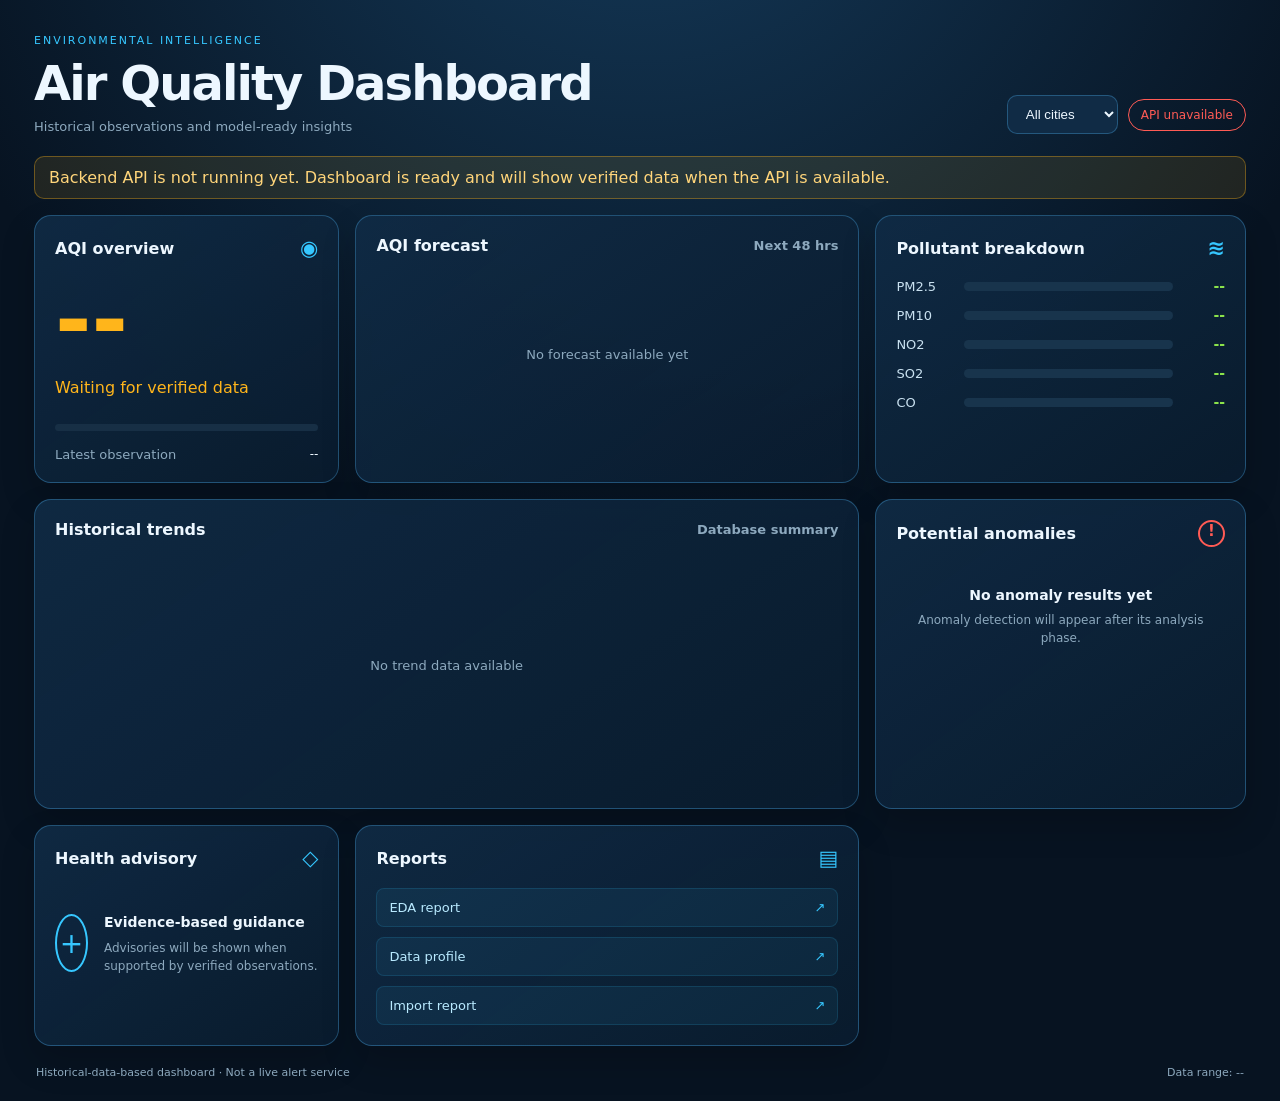
==== frontend/index.html @ e958b516 "Initial commit" ====
<!doctype html>
<html lang="en">
  <head>
    <meta charset="utf-8">
    <meta name="viewport" content="width=device-width, initial-scale=1">
    <meta name="description" content="Historical air-quality analytics dashboard">
    <title>Air Quality Dashboard</title>
    <link rel="stylesheet" href="assets/css/styles.css">
  </head>
  <body>
    <main class="app-shell">
      <header class="topbar">
        <div>
          <p class="eyebrow">ENVIRONMENTAL INTELLIGENCE</p>
          <h1>Air Quality Dashboard</h1>
          <p class="subtitle">Historical observations and model-ready insights</p>
        </div>
        <div class="header-actions">
          <label class="select-wrap" for="city-filter">
            <span class="sr-only">Filter by city</span>
            <select id="city-filter">
              <option value="">All cities</option>
              <option>Delhi</option>
              <option>Mumbai</option>
              <option>Chennai</option>
              <option>Kolkata</option>
              <option>Bangalore</option>
            </select>
          </label>
          <span id="connection-status" class="status-pill status-loading">Connecting</span>
        </div>
      </header>

      <div id="page-message" class="page-message" role="status" hidden></div>

      <section class="dashboard-grid" aria-label="Air quality overview">
        <article class="card aqi-card">
          <div class="card-heading">
            <span>AQI overview</span><span class="card-icon">◉</span>
          </div>
          <div id="aqi-value" class="aqi-value">--</div>
          <p id="aqi-label" class="aqi-label">Waiting for verified data</p>
          <div class="mini-track"><span id="aqi-progress"></span></div>
          <div class="muted-row"><span>Latest observation</span><strong id="latest-time">--</strong></div>
        </article>

        <article class="card forecast-card">
          <div class="card-heading">
            <span>AQI forecast</span><span class="card-note">Next 48 hrs</span>
          </div>
          <div id="forecast-chart" class="chart-panel" data-empty="No forecast available yet">
            <svg class="chart-svg" viewBox="0 0 620 220" role="img" aria-label="AQI forecast chart"></svg>
          </div>
        </article>

        <article class="card pollutant-card">
          <div class="card-heading">
            <span>Pollutant breakdown</span><span class="card-icon">≋</span>
          </div>
          <div id="pollutant-list" class="pollutant-list"></div>
        </article>

        <article class="card trends-card">
          <div class="card-heading"><span>Historical trends</span><span class="card-note">Database summary</span></div>
          <div id="trend-chart" class="chart-panel compact" data-empty="No trend data available">
            <svg class="chart-svg" viewBox="0 0 620 180" role="img" aria-label="Historical AQI trend chart"></svg>
          </div>
        </article>

        <article class="card anomaly-card">
          <div class="card-heading"><span>Potential anomalies</span><span class="card-icon warning">!</span></div>
          <div id="anomaly-content" class="empty-state">
            <strong>No anomaly results yet</strong>
            <span>Anomaly detection will appear after its analysis phase.</span>
          </div>
        </article>

        <article class="card advisory-card">
          <div class="card-heading"><span>Health advisory</span><span class="card-icon shield">◇</span></div>
          <div class="advisory-content">
            <div class="advisory-mark">+</div>
            <div>
              <strong>Evidence-based guidance</strong>
              <p>Advisories will be shown when supported by verified observations.</p>
            </div>
          </div>
        </article>

        <article class="card reports-card">
          <div class="card-heading"><span>Reports</span><span class="card-icon">▤</span></div>
          <div class="report-links">
            <a href="../data/reports/eda_report.md">EDA report <span>↗</span></a>
            <a href="../data/reports/profile_report.md">Data profile <span>↗</span></a>
            <a href="../data/reports/database_import_report.md">Import report <span>↗</span></a>
          </div>
        </article>
      </section>

      <footer class="footer">
        <span>Historical-data-based dashboard · Not a live alert service</span>
        <span id="data-range">Data range: --</span>
      </footer>
    </main>
    <script type="module" src="assets/js/dashboard.js"></script>
  </body>
</html>
---- frontend/assets/css/styles.css ----
:root {
  --bg: #071321;
  --panel: rgba(10, 28, 47, .88);
  --panel-soft: #0d2238;
  --line: rgba(74, 166, 226, .36);
  --text: #edf7ff;
  --muted: #8da9be;
  --cyan: #36c7ff;
  --green: #8be34b;
  --amber: #ffb51b;
  --red: #ff5b55;
}

* { box-sizing: border-box; }
body {
  margin: 0;
  min-width: 320px;
  color: var(--text);
  font-family: Inter, ui-sans-serif, system-ui, -apple-system, Segoe UI, sans-serif;
  background: radial-gradient(circle at 50% -20%, #153c5d 0, var(--bg) 52%);
}
.app-shell { width: min(1440px, 100%); margin: 0 auto; padding: 34px 34px 22px; }
.topbar { display: flex; justify-content: space-between; gap: 24px; align-items: end; margin-bottom: 22px; }
.eyebrow { color: var(--cyan); font-size: 11px; letter-spacing: .18em; margin: 0 0 8px; }
h1 { font-size: clamp(28px, 4vw, 48px); letter-spacing: -.04em; margin: 0; text-transform: capitalize; }
.subtitle, .muted-row, .card-note { color: var(--muted); font-size: 13px; }
.subtitle { margin: 8px 0 0; }
.header-actions { align-items: center; display: flex; gap: 10px; }
select { background: #102b45; border: 1px solid var(--line); border-radius: 10px; color: var(--text); padding: 10px 14px; }
.status-pill { border: 1px solid; border-radius: 999px; font-size: 12px; padding: 8px 12px; }
.status-loading { border-color: var(--amber); color: var(--amber); }
.status-ok { border-color: var(--green); color: var(--green); }
.status-error { border-color: var(--red); color: var(--red); }
.page-message { background: rgba(255,181,27,.1); border: 1px solid rgba(255,181,27,.35); border-radius: 10px; color: #ffd57a; margin: 0 0 16px; padding: 11px 14px; }
.dashboard-grid { display: grid; gap: 16px; grid-template-columns: 1.03fr 1.7fr 1.25fr; }
.card { background: linear-gradient(145deg, rgba(16,43,69,.92), var(--panel)); border: 1px solid var(--line); border-radius: 17px; box-shadow: 0 16px 34px rgba(0,0,0,.18); min-height: 205px; padding: 20px; }
.card-heading { align-items: center; display: flex; font-size: 16px; font-weight: 700; justify-content: space-between; margin-bottom: 18px; }
.card-icon { color: var(--cyan); font-size: 21px; }
.aqi-value { color: var(--amber); font-size: clamp(58px, 8vw, 88px); font-weight: 800; line-height: .95; }
.aqi-label { color: var(--amber); font-size: 16px; min-height: 24px; }
.mini-track { background: #172f45; border-radius: 8px; height: 7px; margin: 22px 0 16px; overflow: hidden; }
.mini-track span { background: linear-gradient(90deg, var(--green), var(--amber), var(--red)); display: block; height: 100%; width: 0; }
.muted-row { display: flex; justify-content: space-between; gap: 10px; }
.muted-row strong { color: var(--text); font-size: 12px; font-weight: 500; }
.chart-panel { min-height: 144px; position: relative; }
.chart-panel[data-empty]::after { color: var(--muted); content: attr(data-empty); inset: 44% 0 auto; position: absolute; text-align: center; font-size: 13px; }
.chart-svg { height: 100%; overflow: visible; width: 100%; }
.chart-gridline { stroke: rgba(126, 186, 223, .16); stroke-width: 1; }
.chart-line { fill: none; stroke: var(--cyan); stroke-width: 3; }
.chart-area { fill: url(#chart-fill); opacity: .42; }
.chart-dot { fill: var(--amber); stroke: #fff; stroke-width: 1.5; }
.pollutant-list { display: grid; gap: 13px; }
.pollutant-row { align-items: center; display: grid; gap: 10px; grid-template-columns: 58px 1fr 42px; }
.pollutant-name { color: #c9e1f0; font-size: 13px; }
.pollutant-value { color: var(--green); font-size: 14px; text-align: right; }
.pollutant-track { background: #18344c; border-radius: 9px; height: 9px; overflow: hidden; }
.pollutant-track span { background: linear-gradient(90deg, var(--green), var(--cyan)); display: block; height: 100%; width: 0; }
.trends-card { grid-column: span 2; }
.anomaly-card { min-height: 205px; }
.warning { border: 2px solid var(--red); border-radius: 50%; color: var(--red); font-size: 15px; height: 27px; text-align: center; width: 27px; }
.empty-state { align-items: center; color: var(--muted); display: flex; flex-direction: column; gap: 8px; justify-content: center; min-height: 105px; text-align: center; }
.empty-state strong { color: var(--text); font-size: 14px; }
.empty-state span, .advisory-content p { font-size: 12px; line-height: 1.5; margin: 0; }
.advisory-content { align-items: center; display: flex; gap: 16px; min-height: 110px; }
.advisory-mark { align-items: center; border: 2px solid var(--cyan); border-radius: 50%; color: var(--cyan); display: flex; font-size: 28px; height: 58px; justify-content: center; width: 58px; }
.advisory-content strong { font-size: 14px; }
.advisory-content p { color: var(--muted); margin-top: 8px; }
.report-links { display: grid; gap: 10px; }
.report-links a { background: rgba(54,199,255,.07); border: 1px solid rgba(54,199,255,.14); border-radius: 8px; color: #b9eaff; font-size: 13px; padding: 11px 12px; text-decoration: none; }
.report-links a:hover { border-color: var(--cyan); }
.report-links span { color: var(--cyan); float: right; }
.footer { color: var(--muted); display: flex; font-size: 11px; justify-content: space-between; padding: 20px 2px 0; }
.sr-only { height: 1px; margin: -1px; overflow: hidden; position: absolute; width: 1px; }
@media (max-width: 980px) { .dashboard-grid { grid-template-columns: 1fr 1fr; } .trends-card { grid-column: span 2; } }
@media (max-width: 650px) { .app-shell { padding: 22px 14px 18px; } .topbar { align-items: start; flex-direction: column; } .header-actions { width: 100%; } .select-wrap, select { flex: 1; width: 100%; } .dashboard-grid { grid-template-columns: 1fr; } .trends-card { grid-column: auto; } .footer { flex-direction: column; gap: 8px; } }
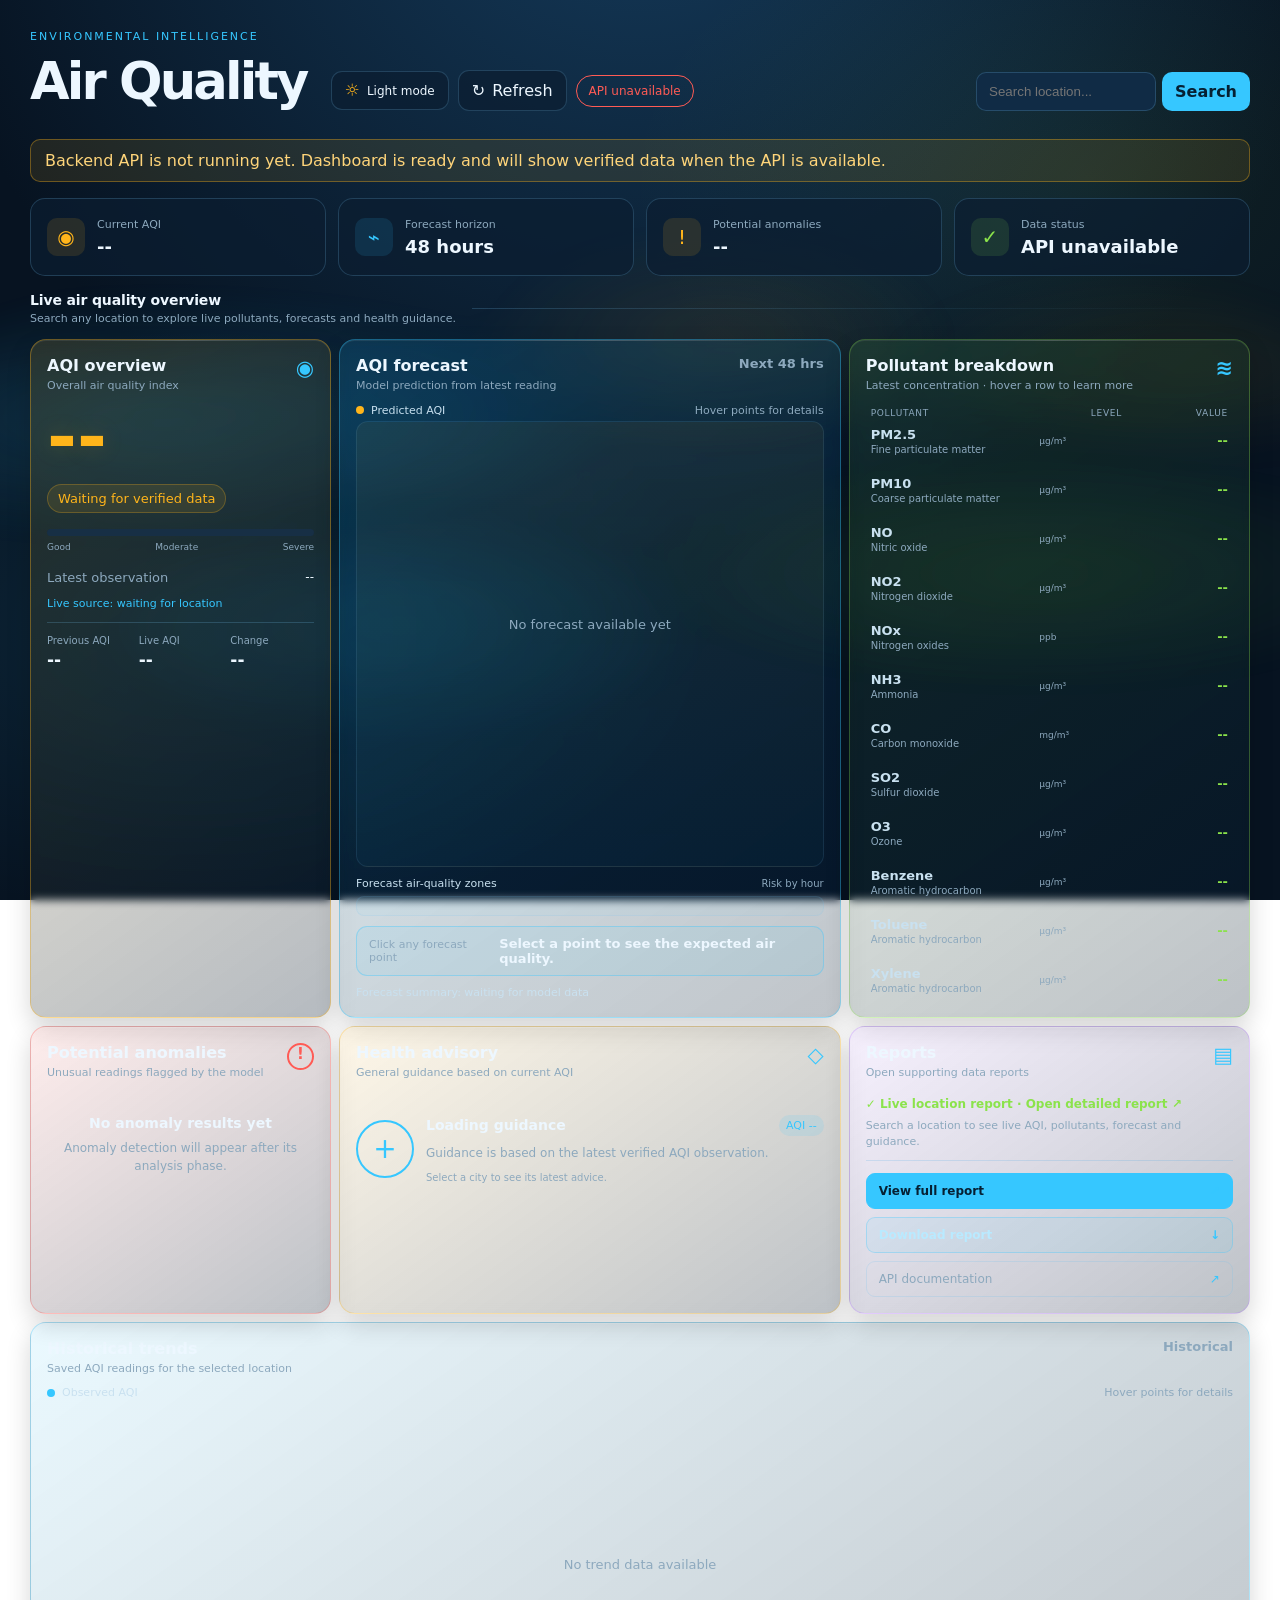
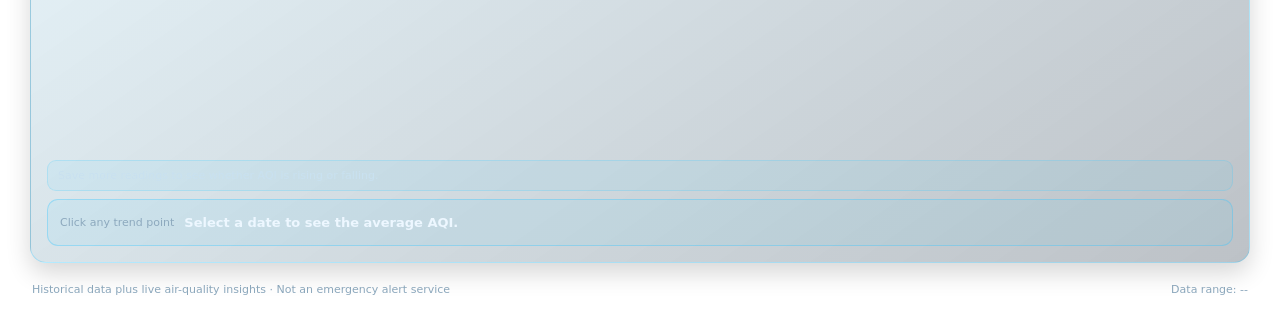
==== commit 1f01d9ce: "Build live air quality dashboard Add live AQI reporting, historical trends, forecasts, advisories, a" ====
--- a/frontend/index.html
+++ b/frontend/index.html
@@ -8,67 +8,105 @@
     <link rel="stylesheet" href="assets/css/styles.css">
   </head>
   <body>
+    <div class="air-particles" aria-hidden="true">
+      <span></span><span></span><span></span><span></span><span></span><span></span>
+      <span></span><span></span><span></span><span></span><span></span><span></span>
+    </div>
     <main class="app-shell">
       <header class="topbar">
         <div>
           <p class="eyebrow">ENVIRONMENTAL INTELLIGENCE</p>
-          <h1>Air Quality Dashboard</h1>
-          <p class="subtitle">Historical observations and model-ready insights</p>
+          <h1>Air Quality</h1>
+
         </div>
         <div class="header-actions">
-          <label class="select-wrap" for="city-filter">
-            <span class="sr-only">Filter by city</span>
-            <select id="city-filter">
-              <option value="">All cities</option>
-              <option>Delhi</option>
-              <option>Mumbai</option>
-              <option>Chennai</option>
-              <option>Kolkata</option>
-              <option>Bangalore</option>
-            </select>
-          </label>
+          <button id="theme-toggle" class="theme-toggle" type="button" aria-label="Switch to light theme" title="Switch theme">
+            <span class="theme-icon" aria-hidden="true">☼</span><span class="theme-label">Light mode</span>
+          </button>
+          <button id="refresh-button" class="refresh-button" type="button" title="Refresh dashboard">
+            <span aria-hidden="true">↻</span> Refresh
+          </button>
           <span id="connection-status" class="status-pill status-loading">Connecting</span>
         </div>
+        <form id="location-search" class="location-search">
+          <label class="sr-only" for="location-query">Search any location</label>
+          <input id="location-query" type="search" minlength="2" placeholder="Search location..." autocomplete="off">
+          <button type="submit">Search</button>
+        </form>
       </header>
 
       <div id="page-message" class="page-message" role="status" hidden></div>
 
+      <section class="insight-strip" aria-label="Dashboard highlights">
+        <div class="insight-item"><span class="insight-icon">◉</span><div><small>Current AQI</small><strong id="quick-aqi">--</strong></div></div>
+        <div class="insight-item"><span class="insight-icon cyan">⌁</span><div><small>Forecast horizon</small><strong>48 hours</strong></div></div>
+        <div class="insight-item"><span class="insight-icon amber">!</span><div><small>Potential anomalies</small><strong id="quick-anomalies">--</strong></div></div>
+        <div class="insight-item"><span class="insight-icon green">✓</span><div><small>Data status</small><strong id="quick-status">Checking</strong></div></div>
+      </section>
+
+      <div class="section-heading">
+        <div><span>Live air quality overview</span><small>Search any location to explore live pollutants, forecasts and health guidance.</small></div>
+        <span class="section-rule" aria-hidden="true"></span>
+      </div>
+
       <section class="dashboard-grid" aria-label="Air quality overview">
         <article class="card aqi-card">
           <div class="card-heading">
-            <span>AQI overview</span><span class="card-icon">◉</span>
+            <div><span>AQI overview</span><small class="card-help">Overall air quality index</small></div><span class="card-icon" title="Air Quality Index">◉</span>
           </div>
           <div id="aqi-value" class="aqi-value">--</div>
           <p id="aqi-label" class="aqi-label">Waiting for verified data</p>
           <div class="mini-track"><span id="aqi-progress"></span></div>
+          <div class="aqi-scale" aria-label="AQI scale"><span>Good</span><span>Moderate</span><span>Severe</span></div>
           <div class="muted-row"><span>Latest observation</span><strong id="latest-time">--</strong></div>
+          <div class="live-source" id="live-source">Live source: waiting for location</div>
+          <div class="aqi-comparison" aria-label="Historical and live AQI comparison">
+            <div><small>Previous AQI</small><strong id="previous-aqi">--</strong></div>
+            <div><small>Live AQI</small><strong id="comparison-live-aqi">--</strong></div>
+            <div><small>Change</small><strong id="aqi-change">--</strong></div>
+          </div>
         </article>
 
         <article class="card forecast-card">
           <div class="card-heading">
-            <span>AQI forecast</span><span class="card-note">Next 48 hrs</span>
+            <div><span>AQI forecast</span><small class="card-help">Model prediction from latest reading</small></div><span class="card-note">Next 48 hrs</span>
           </div>
+          <div class="chart-legend"><span class="legend-dot forecast-dot"></span>Predicted AQI <span class="legend-hint">Hover points for details</span></div>
           <div id="forecast-chart" class="chart-panel" data-empty="No forecast available yet">
             <svg class="chart-svg" viewBox="0 0 620 220" role="img" aria-label="AQI forecast chart"></svg>
           </div>
+          <div class="risk-chart-heading"><span>Forecast air-quality zones</span><small>Risk by hour</small></div>
+          <div id="risk-chart" class="risk-chart" aria-label="Forecast air-quality zones"></div>
+          <div id="forecast-detail" class="chart-detail" aria-live="polite">
+            <span class="detail-label">Click any forecast point</span>
+            <strong>Select a point to see the expected air quality.</strong>
+          </div>
+          <div class="forecast-summary" id="forecast-summary">Forecast summary: waiting for model data</div>
         </article>
 
         <article class="card pollutant-card">
           <div class="card-heading">
-            <span>Pollutant breakdown</span><span class="card-icon">≋</span>
+            <div><span>Pollutant breakdown</span><small class="card-help">Latest concentration · hover a row to learn more</small></div><span class="card-icon" title="Common air pollutants">≋</span>
           </div>
+          <div class="pollutant-columns"><span>Pollutant</span><span>Level</span><span>Value</span></div>
           <div id="pollutant-list" class="pollutant-list"></div>
         </article>
 
         <article class="card trends-card">
-          <div class="card-heading"><span>Historical trends</span><span class="card-note">Database summary</span></div>
+          <div class="card-heading"><div><span>Historical trends</span><small class="card-help">Saved AQI readings for the selected location</small></div><span class="card-note">Historical</span></div>
+          <div class="chart-legend"><span class="legend-dot trend-dot"></span>Observed AQI <span class="legend-hint">Hover points for details</span></div>
           <div id="trend-chart" class="chart-panel compact" data-empty="No trend data available">
             <svg class="chart-svg" viewBox="0 0 620 180" role="img" aria-label="Historical AQI trend chart"></svg>
+          </div>
+          <div id="trend-summary" class="trend-summary">Save more readings to see whether AQI is rising or falling.</div>
+          <div id="trend-detail" class="chart-detail compact-detail" aria-live="polite">
+            <span class="detail-label">Click any trend point</span>
+            <strong>Select a date to see the average AQI.</strong>
           </div>
         </article>
 
         <article class="card anomaly-card">
-          <div class="card-heading"><span>Potential anomalies</span><span class="card-icon warning">!</span></div>
+          <div class="card-heading"><div><span>Potential anomalies</span><small class="card-help">Unusual readings flagged by the model</small></div><span class="card-icon warning" title="Potential anomaly">!</span></div>
           <div id="anomaly-content" class="empty-state">
             <strong>No anomaly results yet</strong>
             <span>Anomaly detection will appear after its analysis phase.</span>
@@ -76,28 +114,33 @@
         </article>
 
         <article class="card advisory-card">
-          <div class="card-heading"><span>Health advisory</span><span class="card-icon shield">◇</span></div>
+          <div class="card-heading"><div><span>Health advisory</span><small class="card-help">General guidance based on current AQI</small></div><span class="card-icon shield" title="Health guidance">◇</span></div>
           <div class="advisory-content">
-            <div class="advisory-mark">+</div>
-            <div>
-              <strong>Evidence-based guidance</strong>
-              <p>Advisories will be shown when supported by verified observations.</p>
+            <div id="advisory-mark" class="advisory-mark">+</div>
+            <div class="advisory-copy">
+              <div class="advisory-title-row"><strong id="advisory-title">Loading guidance</strong><span id="advisory-aqi">AQI --</span></div>
+              <p id="advisory-text">Guidance is based on the latest verified AQI observation.</p>
+              <small id="advisory-note">Select a city to see its latest advice.</small>
             </div>
           </div>
         </article>
 
         <article class="card reports-card">
-          <div class="card-heading"><span>Reports</span><span class="card-icon">▤</span></div>
+          <div class="card-heading"><div><span>Reports</span><small class="card-help">Open supporting data reports</small></div><span class="card-icon">▤</span></div>
+          <a id="location-report-link" class="report-summary" href="report.html" target="_blank" rel="noreferrer">
+            <span class="report-status">✓ Live location report · Open detailed report ↗</span>
+            <p id="location-report">Search a location to see live AQI, pollutants, forecast and guidance.</p>
+          </a>
           <div class="report-links">
-            <a href="../data/reports/eda_report.md">EDA report <span>↗</span></a>
-            <a href="../data/reports/profile_report.md">Data profile <span>↗</span></a>
-            <a href="../data/reports/database_import_report.md">Import report <span>↗</span></a>
+          <a id="location-report-open" class="report-action primary" href="report.html" target="_blank" rel="noreferrer">View full report <span>↗</span></a>
+          <a id="location-report-download" class="report-action" href="report.html" download="air-quality-report.html">Download report <span>↓</span></a>
+          <a class="report-action secondary" href="http://127.0.0.1:8000/docs" target="_blank" rel="noreferrer">API documentation <span>↗</span></a>
           </div>
         </article>
       </section>
 
       <footer class="footer">
-        <span>Historical-data-based dashboard · Not a live alert service</span>
+        <span>Historical data plus live air-quality insights · Not an emergency alert service</span>
         <span id="data-range">Data range: --</span>
       </footer>
     </main>
--- a/frontend/assets/css/styles.css
+++ b/frontend/assets/css/styles.css
@@ -1,75 +1,303 @@
 :root {
   --bg: #071321;
-  --panel: rgba(10, 28, 47, .88);
-  --panel-soft: #0d2238;
-  --line: rgba(74, 166, 226, .36);
+  --bg-accent: #153c5d;
+  --panel: rgba(12, 30, 49, .72);
+  --panel-solid: #0d2238;
+  --line: rgba(113, 190, 238, .22);
   --text: #edf7ff;
   --muted: #8da9be;
+  --soft-text: #c9e1f0;
   --cyan: #36c7ff;
   --green: #8be34b;
   --amber: #ffb51b;
   --red: #ff5b55;
+  --shadow: rgba(0, 0, 0, .2);
+  --input: #102b45;
+  --track: #172f45;
+}
+:root[data-theme="light"] {
+  --bg: #f2f5f6;
+  --bg-accent: #e3edf0;
+  --panel: rgba(255, 255, 255, .78);
+  --panel-solid: #fbfcfc;
+  --line: rgba(39, 85, 105, .16);
+  --text: #183442;
+  --muted: #657984;
+  --soft-text: #365563;
+  --shadow: rgba(37, 78, 103, .1);
+  --input: #ffffff;
+  --track: #dbe5e8;
+  --cyan: #087ea4;
+  --green: #4d8b25;
+  --amber: #a86d00;
+  --red: #b53c38;
 }
 
 * { box-sizing: border-box; }
 body {
   margin: 0;
   min-width: 320px;
+  min-height: 100vh;
+  overflow-x: hidden;
   color: var(--text);
   font-family: Inter, ui-sans-serif, system-ui, -apple-system, Segoe UI, sans-serif;
-  background: radial-gradient(circle at 50% -20%, #153c5d 0, var(--bg) 52%);
-}
-.app-shell { width: min(1440px, 100%); margin: 0 auto; padding: 34px 34px 22px; }
-.topbar { display: flex; justify-content: space-between; gap: 24px; align-items: end; margin-bottom: 22px; }
+  background:
+    radial-gradient(ellipse at 15% 70%, color-mix(in srgb, var(--cyan) 10%, transparent), transparent 34%),
+    radial-gradient(ellipse at 85% 20%, color-mix(in srgb, var(--green) 7%, transparent), transparent 30%),
+    radial-gradient(circle at 50% -20%, var(--bg-accent) 0, var(--bg) 58%);
+  background-attachment: fixed;
+  transition: background .3s, color .3s;
+}
+body::before,
+body::after {
+  background:
+    radial-gradient(ellipse at 20% 35%, rgba(54, 199, 255, .18) 0 2%, transparent 26%),
+    radial-gradient(ellipse at 75% 65%, rgba(139, 227, 75, .11) 0 2%, transparent 25%),
+    radial-gradient(ellipse at 55% 20%, rgba(255, 181, 27, .1) 0 1.5%, transparent 20%);
+  border-radius: 45%;
+  content: "";
+  height: 58vh;
+  left: -12vw;
+  pointer-events: none;
+  position: fixed;
+  top: 26vh;
+  width: 124vw;
+  z-index: 0;
+}
+body::before {
+  animation: water-drift 18s ease-in-out infinite alternate;
+  filter: blur(18px);
+  opacity: .8;
+}
+body::after {
+  animation: water-ripple 26s ease-in-out -8s infinite alternate;
+  background:
+    radial-gradient(ellipse at 35% 75%, rgba(54, 199, 255, .13) 0 1.5%, transparent 22%),
+    radial-gradient(ellipse at 85% 25%, rgba(255, 181, 27, .09) 0 1%, transparent 18%);
+  filter: blur(24px);
+  opacity: .65;
+}
+.air-particles { inset: 0; overflow: hidden; pointer-events: none; position: fixed; z-index: 0; }
+.air-particles span {
+  animation: particle-rise 16s linear infinite;
+  background: rgba(139, 227, 75, .72);
+  border-radius: 50%;
+  box-shadow: 0 0 10px 3px rgba(139, 227, 75, .22);
+  height: 7px;
+  left: 8%;
+  opacity: .55;
+  position: absolute;
+  top: 105%;
+  width: 7px;
+}
+.air-particles span:nth-child(2n) { animation-delay: -4s; animation-duration: 21s; background: rgba(54, 199, 255, .8); left: 23%; }
+.air-particles span:nth-child(3n) { animation-delay: -9s; animation-duration: 18s; left: 41%; }
+.air-particles span:nth-child(4n) { animation-delay: -13s; animation-duration: 24s; background: rgba(255, 181, 27, .78); left: 63%; }
+.air-particles span:nth-child(5n) { animation-delay: -7s; animation-duration: 19s; left: 82%; }
+.air-particles span:nth-child(6n) { left: 94%; }
+.air-particles span:nth-child(7n) { height: 4px; width: 4px; }
+body[data-air-level="poor"] .air-particles span { animation-duration: 9s; box-shadow: 0 0 14px 5px rgba(255, 91, 85, .3); opacity: .9; }
+body[data-air-level="poor"] .air-particles span:nth-child(2n) { background: rgba(255, 91, 85, .86); }
+body[data-air-level="moderate"] .air-particles span { animation-duration: 13s; opacity: .7; }
+body[data-air-level="clean"]::before { opacity: .8; }
+body[data-air-level="clean"]::after { opacity: .55; }
+@keyframes particle-rise {
+  0% { opacity: 0; transform: translate3d(0, 0, 0) scale(.5); }
+  12% { opacity: .8; }
+  50% { transform: translate3d(45px, -52vh, 0) scale(1.25); }
+  88% { opacity: .5; }
+  100% { opacity: 0; transform: translate3d(-35px, -112vh, 0) scale(.8); }
+}
+@keyframes water-drift {
+  0% { transform: translate3d(-4vw, 3vh, 0) scale(.95) rotate(-2deg); }
+  100% { transform: translate3d(7vw, -5vh, 0) scale(1.1) rotate(3deg); }
+}
+@keyframes water-ripple {
+  0% { transform: translate3d(5vw, -3vh, 0) scale(1.05) rotate(2deg); }
+  100% { transform: translate3d(-6vw, 5vh, 0) scale(.92) rotate(-3deg); }
+}
+.app-shell { min-height: 100vh; position: relative; width: min(1320px, 100%); z-index: 1; margin: 0 auto; padding: 30px 30px 22px; }
+.topbar { display: flex; justify-content: space-between; gap: 24px; align-items: end; margin-bottom: 28px; }
 .eyebrow { color: var(--cyan); font-size: 11px; letter-spacing: .18em; margin: 0 0 8px; }
-h1 { font-size: clamp(28px, 4vw, 48px); letter-spacing: -.04em; margin: 0; text-transform: capitalize; }
+h1 { font-size: clamp(30px, 4vw, 52px); letter-spacing: -.055em; margin: 0; text-transform: capitalize; }
 .subtitle, .muted-row, .card-note { color: var(--muted); font-size: 13px; }
 .subtitle { margin: 8px 0 0; }
-.header-actions { align-items: center; display: flex; gap: 10px; }
-select { background: #102b45; border: 1px solid var(--line); border-radius: 10px; color: var(--text); padding: 10px 14px; }
+.header-actions { align-items: center; display: flex; gap: 9px; }
+.location-search { display: flex; gap: 6px; margin-left: auto; }
+.location-search input { background: var(--input); border: 1px solid var(--line); border-radius: 10px; color: var(--text); min-width: 150px; padding: 10px 12px; width: 180px; }
+.location-search button { background: var(--cyan); border: 0; border-radius: 10px; color: #062033; cursor: pointer; font-weight: 700; padding: 10px 13px; }
+.location-search button:hover { filter: brightness(1.1); }
+button, select { font: inherit; }
+.theme-toggle, .refresh-button { align-items: center; background: var(--panel); border: 1px solid var(--line); border-radius: 11px; color: var(--text); cursor: pointer; display: inline-flex; gap: 7px; padding: 10px 13px; transition: background .2s, transform .2s, border-color .2s; }
+.theme-toggle:hover, .refresh-button:hover { background: var(--panel-solid); border-color: var(--cyan); transform: translateY(-2px); }
+.theme-icon { color: var(--amber); font-size: 17px; line-height: 1; }
+.theme-label { font-size: 12px; }
+.refresh-button:hover { background: var(--panel-solid); border-color: var(--cyan); transform: translateY(-2px); }
+.refresh-button:active { transform: translateY(0); }
+.refresh-button.is-loading span { animation: spin .8s linear infinite; display: inline-block; }
+@keyframes spin { to { transform: rotate(360deg); } }
+select { background: var(--input); border: 1px solid var(--line); border-radius: 10px; color: var(--text); padding: 10px 14px; }
 .status-pill { border: 1px solid; border-radius: 999px; font-size: 12px; padding: 8px 12px; }
 .status-loading { border-color: var(--amber); color: var(--amber); }
 .status-ok { border-color: var(--green); color: var(--green); }
 .status-error { border-color: var(--red); color: var(--red); }
 .page-message { background: rgba(255,181,27,.1); border: 1px solid rgba(255,181,27,.35); border-radius: 10px; color: #ffd57a; margin: 0 0 16px; padding: 11px 14px; }
-.dashboard-grid { display: grid; gap: 16px; grid-template-columns: 1.03fr 1.7fr 1.25fr; }
-.card { background: linear-gradient(145deg, rgba(16,43,69,.92), var(--panel)); border: 1px solid var(--line); border-radius: 17px; box-shadow: 0 16px 34px rgba(0,0,0,.18); min-height: 205px; padding: 20px; }
-.card-heading { align-items: center; display: flex; font-size: 16px; font-weight: 700; justify-content: space-between; margin-bottom: 18px; }
+.insight-strip { display: grid; gap: 12px; grid-template-columns: repeat(4, 1fr); margin: 0 0 16px; }
+.insight-item { align-items: center; background: var(--panel); border: 1px solid var(--line); border-radius: 15px; display: flex; gap: 12px; min-height: 78px; padding: 14px 16px; transition: border-color .2s, transform .2s, background .2s; }
+.insight-item:hover { background: var(--panel-solid); border-color: rgba(54,199,255,.65); transform: translateY(-3px); }
+.insight-item small { color: var(--muted); display: block; font-size: 11px; margin-bottom: 5px; }
+.insight-item strong { font-size: 18px; }
+.insight-icon { align-items: center; background: rgba(255,181,27,.12); border-radius: 10px; color: var(--amber); display: flex; font-size: 20px; height: 38px; justify-content: center; width: 38px; }
+.insight-icon.cyan { background: rgba(54,199,255,.12); color: var(--cyan); }
+.insight-icon.green { background: rgba(139,227,75,.12); color: var(--green); }
+.section-heading { align-items: center; display: flex; gap: 16px; margin: 0 0 14px; }
+.section-heading > div { display: grid; gap: 4px; }
+.section-heading span { color: var(--text); font-size: 14px; font-weight: 750; letter-spacing: -.01em; }
+.section-heading small { color: var(--muted); font-size: 11px; }
+.section-rule { background: linear-gradient(90deg, var(--line), transparent); flex: 1; height: 1px; }
+.dashboard-grid { display: grid; gap: 8px; grid-template-areas: "aqi forecast pollutants" "anomaly advisory reports" "trend trend trend"; grid-template-columns: minmax(0, 3fr) minmax(0, 5fr) minmax(0, 4fr); align-items: stretch; }
+.card { background: linear-gradient(145deg, rgba(13, 34, 56, .42), rgba(10, 28, 47, .22)); backdrop-filter: blur(4px) saturate(125%); border: 1px solid rgba(174, 222, 247, .28); border-radius: 16px; box-shadow: 0 10px 24px rgba(0, 0, 0, .16), inset 0 1px 0 rgba(255, 255, 255, .08); min-height: 0; overflow: hidden; padding: 16px; position: relative; transition: border-color .25s, box-shadow .25s, transform .25s, background .25s; }
+.card::before { background: linear-gradient(90deg, transparent, rgba(255, 255, 255, .14), transparent); content: ""; height: 1px; left: 12%; position: absolute; right: 12%; top: 0; }
+.card::after { border-radius: 50%; content: ""; height: 110px; pointer-events: none; position: absolute; right: -55px; top: -55px; width: 110px; }
+.aqi-card { background: linear-gradient(145deg, rgba(255, 181, 27, .14), rgba(10, 28, 47, .3)); border-color: rgba(255, 181, 27, .38); }
+.forecast-card { background: linear-gradient(145deg, rgba(54, 199, 255, .13), rgba(10, 28, 47, .26)); border-color: rgba(54, 199, 255, .38); }
+.pollutant-card { background: linear-gradient(145deg, rgba(139, 227, 75, .1), rgba(10, 28, 47, .27)); border-color: rgba(139, 227, 75, .3); }
+.anomaly-card { background: linear-gradient(145deg, rgba(255, 91, 85, .11), rgba(10, 28, 47, .27)); border-color: rgba(255, 91, 85, .32); }
+.advisory-card { background: linear-gradient(145deg, rgba(255, 181, 27, .1), rgba(10, 28, 47, .27)); border-color: rgba(255, 181, 27, .3); }
+.reports-card { background: linear-gradient(145deg, rgba(180, 119, 255, .1), rgba(10, 28, 47, .27)); border-color: rgba(180, 119, 255, .3); }
+.trends-card { background: linear-gradient(145deg, rgba(54, 199, 255, .1), rgba(10, 28, 47, .27)); border-color: rgba(54, 199, 255, .3); }
+:root[data-theme="light"] .card {
+  background: linear-gradient(145deg, rgba(255, 255, 255, .84), rgba(239, 246, 247, .7));
+  border-color: rgba(39, 85, 105, .17);
+  box-shadow: 0 8px 20px rgba(37, 78, 103, .08), inset 0 1px 0 rgba(255, 255, 255, .8);
+}
+:root[data-theme="light"] .aqi-card { background: linear-gradient(145deg, rgba(255, 248, 229, .9), rgba(255, 255, 255, .72)); border-color: rgba(168, 109, 0, .25); }
+:root[data-theme="light"] .forecast-card, :root[data-theme="light"] .trends-card { background: linear-gradient(145deg, rgba(231, 247, 251, .9), rgba(255, 255, 255, .72)); border-color: rgba(8, 126, 164, .23); }
+:root[data-theme="light"] .pollutant-card { background: linear-gradient(145deg, rgba(240, 249, 235, .9), rgba(255, 255, 255, .72)); border-color: rgba(77, 139, 37, .22); }
+:root[data-theme="light"] .anomaly-card { background: linear-gradient(145deg, rgba(255, 242, 240, .9), rgba(255, 255, 255, .72)); border-color: rgba(181, 60, 56, .22); }
+:root[data-theme="light"] .advisory-card { background: linear-gradient(145deg, rgba(255, 248, 229, .9), rgba(255, 255, 255, .72)); border-color: rgba(168, 109, 0, .22); }
+:root[data-theme="light"] .reports-card { background: linear-gradient(145deg, rgba(246, 240, 253, .9), rgba(255, 255, 255, .72)); border-color: rgba(117, 75, 157, .2); }
+:root[data-theme="light"] .card:hover { background: rgba(255, 255, 255, .94); border-color: rgba(39, 111, 151, .34); box-shadow: 0 12px 24px rgba(37, 78, 103, .1); }
+:root[data-theme="light"] body::before { opacity: .25; }
+:root[data-theme="light"] body::after { opacity: .18; }
+:root[data-theme="light"] .air-particles span { opacity: .28; }
+.card:hover { background: linear-gradient(145deg, rgba(20, 49, 76, .5), rgba(10, 28, 47, .3)); border-color: rgba(174, 222, 247, .62); box-shadow: 0 16px 32px rgba(0, 0, 0, .2), 0 0 24px rgba(54, 199, 255, .08); transform: translateY(-2px); }
+.aqi-card { grid-area: aqi; min-height: 0; }
+.forecast-card { grid-area: forecast; min-height: 0; }
+.forecast-card { display: flex; flex-direction: column; min-height: 100%; }
+.pollutant-card { grid-area: pollutants; }
+.trends-card { grid-area: trend; }
+.anomaly-card { grid-area: anomaly; }
+.advisory-card { grid-area: advisory; }
+.reports-card { grid-area: reports; }
+.card-heading { align-items: flex-start; display: flex; font-size: 16px; font-weight: 700; justify-content: space-between; margin-bottom: 12px; }
+.card-heading > div { display: grid; gap: 4px; }
+.card-help { color: var(--muted); display: block; font-size: 11px; font-weight: 400; line-height: 1.35; }
 .card-icon { color: var(--cyan); font-size: 21px; }
-.aqi-value { color: var(--amber); font-size: clamp(58px, 8vw, 88px); font-weight: 800; line-height: .95; }
-.aqi-label { color: var(--amber); font-size: 16px; min-height: 24px; }
-.mini-track { background: #172f45; border-radius: 8px; height: 7px; margin: 22px 0 16px; overflow: hidden; }
+.aqi-value { color: var(--amber); font-size: clamp(52px, 6vw, 72px); font-weight: 800; line-height: .95; text-shadow: 0 0 24px rgba(255,181,27,.18); }
+.aqi-label { background: rgba(255,181,27,.1); border: 1px solid rgba(255,181,27,.25); border-radius: 999px; color: var(--amber); display: inline-block; font-size: 13px; margin: 14px 0 0; padding: 6px 10px; }
+.mini-track { background: var(--track); border-radius: 8px; height: 7px; margin: 22px 0 16px; overflow: hidden; }
 .mini-track span { background: linear-gradient(90deg, var(--green), var(--amber), var(--red)); display: block; height: 100%; width: 0; }
+.aqi-scale { color: var(--muted); display: flex; font-size: 9px; justify-content: space-between; margin: -10px 0 18px; }
 .muted-row { display: flex; justify-content: space-between; gap: 10px; }
 .muted-row strong { color: var(--text); font-size: 12px; font-weight: 500; }
-.chart-panel { min-height: 144px; position: relative; }
+.live-source { color: var(--cyan); font-size: 11px; margin-top: 12px; }
+.aqi-comparison { border-top: 1px solid var(--line); display: grid; gap: 8px; grid-template-columns: repeat(3, 1fr); margin-top: 12px; padding-top: 12px; }
+.aqi-comparison div { min-width: 0; }
+.aqi-comparison small { color: var(--muted); display: block; font-size: 10px; margin-bottom: 4px; }
+.aqi-comparison strong { font-size: 17px; }
+.change-up { color: var(--red); }
+.change-down { color: var(--green); }
+.forecast-summary { color: var(--soft-text); font-size: 11px; line-height: 1.45; margin-top: 9px; }
+.chart-panel { min-height: 120px; position: relative; }
+.forecast-card .chart-panel { background: linear-gradient(180deg, rgba(255,181,27,.06), rgba(54,199,255,.03)); border: 1px solid rgba(113,190,238,.12); border-radius: 12px; flex: 1 1 auto; height: 360px; min-height: 300px; padding: 6px; }
+.risk-chart-heading { align-items: center; color: var(--soft-text); display: flex; font-size: 11px; justify-content: space-between; margin-top: 10px; }
+.risk-chart-heading small { color: var(--muted); font-size: 10px; }
+.risk-chart { background: rgba(54,199,255,.04); border: 1px solid rgba(113,190,238,.14); border-radius: 8px; display: flex; gap: 2px; height: 20px; margin-top: 6px; overflow: hidden; padding: 3px; }
+.risk-segment { flex: 1 1 0; min-width: 2px; opacity: .9; transition: opacity .2s, transform .2s; }
+.risk-segment:hover { opacity: 1; transform: scaleY(1.35); }
+.risk-good, .risk-satisfactory { background: var(--green); }
+.risk-moderate { background: var(--amber); }
+.risk-poor, .risk-very-poor, .risk-severe { background: var(--red); }
+.risk-chart[data-empty]::after { color: var(--muted); content: attr(data-empty); font-size: 10px; margin: auto; }
+.aqi-card .card-heading { margin-bottom: 8px; }
+.aqi-card .mini-track { margin-top: 16px; }
 .chart-panel[data-empty]::after { color: var(--muted); content: attr(data-empty); inset: 44% 0 auto; position: absolute; text-align: center; font-size: 13px; }
 .chart-svg { height: 100%; overflow: visible; width: 100%; }
 .chart-gridline { stroke: rgba(126, 186, 223, .16); stroke-width: 1; }
 .chart-line { fill: none; stroke: var(--cyan); stroke-width: 3; }
 .chart-area { fill: url(#chart-fill); opacity: .42; }
+.trend-summary { background: rgba(54,199,255,.08); border: 1px solid rgba(54,199,255,.2); border-radius: 9px; color: var(--soft-text); font-size: 11px; margin-top: 8px; padding: 8px 10px; }
+.trend-summary.trend-up { background: rgba(255,91,85,.1); border-color: rgba(255,91,85,.3); color: #ffaaa5; }
+.trend-summary.trend-down { background: rgba(139,227,75,.1); border-color: rgba(139,227,75,.3); color: #c5f39f; }
+.trend-summary.trend-steady { background: rgba(255,181,27,.1); border-color: rgba(255,181,27,.25); color: #ffd57a; }
 .chart-dot { fill: var(--amber); stroke: #fff; stroke-width: 1.5; }
-.pollutant-list { display: grid; gap: 13px; }
-.pollutant-row { align-items: center; display: grid; gap: 10px; grid-template-columns: 58px 1fr 42px; }
-.pollutant-name { color: #c9e1f0; font-size: 13px; }
-.pollutant-value { color: var(--green); font-size: 14px; text-align: right; }
+.chart-dot { cursor: crosshair; transition: r .15s; }
+.chart-dot:hover { r: 6; }
+.chart-dot:focus { outline: none; r: 7; }
+.chart-detail { align-items: center; background: rgba(54,199,255,.08); border: 1px solid rgba(54,199,255,.35); border-radius: 11px; display: flex; gap: 10px; margin-top: 10px; min-height: 47px; padding: 9px 12px; }
+.chart-detail .detail-label { color: var(--muted); font-size: 11px; }
+.chart-detail strong { color: var(--text); font-size: 13px; }
+.chart-detail > span:last-child { color: var(--soft-text); font-size: 11px; }
+.chart-detail.good, .chart-detail.satisfactory { border-color: rgba(139,227,75,.5); background: rgba(139,227,75,.08); }
+.chart-detail.good strong, .chart-detail.satisfactory strong { color: var(--green); }
+.chart-detail.moderate { border-color: rgba(255,181,27,.55); background: rgba(255,181,27,.08); }
+.chart-detail.moderate strong { color: var(--amber); }
+.chart-detail.poor, .chart-detail.very-poor, .chart-detail.severe { border-color: rgba(255,91,85,.55); background: rgba(255,91,85,.08); }
+.chart-detail.poor strong, .chart-detail.very-poor strong, .chart-detail.severe strong { color: var(--red); }
+.compact-detail { margin-top: 8px; }
+.chart-legend { align-items: center; color: var(--soft-text); display: flex; font-size: 11px; gap: 7px; margin: -2px 0 4px; }
+.legend-dot { background: var(--cyan); border-radius: 50%; display: inline-block; height: 8px; width: 8px; }
+.forecast-dot { background: var(--amber); }
+.legend-hint { color: var(--muted); margin-left: auto; }
+.pollutant-list { display: grid; gap: 7px; grid-template-columns: 1fr; }
+.pollutant-columns { color: var(--muted); display: grid; font-size: 9px; grid-template-columns: minmax(110px, 1.1fr) minmax(110px, 1fr) 48px; letter-spacing: .08em; margin: 14px 5px 2px; text-transform: uppercase; }
+.pollutant-columns span:nth-child(2) { text-align: center; }
+.pollutant-columns span:last-child { text-align: right; }
+.pollutant-row { align-items: center; border-radius: 9px; display: grid; gap: 10px; grid-template-columns: minmax(110px, 1.1fr) minmax(110px, 1fr) 48px; padding: 7px 5px; transition: background .2s; }
+.pollutant-row:hover { background: rgba(54,199,255,.1); }
+.pollutant-name { color: var(--soft-text); display: grid; font-size: 13px; gap: 2px; }
+.pollutant-name small { color: var(--muted); font-size: 10px; white-space: nowrap; }
+.pollutant-value { color: var(--green); font-size: 13px; text-align: right; }
+.pollutant-measure { align-items: center; display: flex; gap: 7px; min-width: 0; }
+.pollutant-unit { color: var(--muted); flex: 0 0 auto; font-size: 9px; }
 .pollutant-track { background: #18344c; border-radius: 9px; height: 9px; overflow: hidden; }
 .pollutant-track span { background: linear-gradient(90deg, var(--green), var(--cyan)); display: block; height: 100%; width: 0; }
-.trends-card { grid-column: span 2; }
-.anomaly-card { min-height: 205px; }
+.anomaly-card { min-height: 170px; }
 .warning { border: 2px solid var(--red); border-radius: 50%; color: var(--red); font-size: 15px; height: 27px; text-align: center; width: 27px; }
 .empty-state { align-items: center; color: var(--muted); display: flex; flex-direction: column; gap: 8px; justify-content: center; min-height: 105px; text-align: center; }
 .empty-state strong { color: var(--text); font-size: 14px; }
 .empty-state span, .advisory-content p { font-size: 12px; line-height: 1.5; margin: 0; }
-.advisory-content { align-items: center; display: flex; gap: 16px; min-height: 110px; }
+.advisory-content { align-items: center; display: flex; gap: 12px; min-height: 112px; }
 .advisory-mark { align-items: center; border: 2px solid var(--cyan); border-radius: 50%; color: var(--cyan); display: flex; font-size: 28px; height: 58px; justify-content: center; width: 58px; }
-.advisory-content strong { font-size: 14px; }
+.advisory-copy { flex: 1; min-width: 0; }
+.advisory-title-row { align-items: center; display: flex; gap: 8px; justify-content: space-between; }
+.advisory-title-row strong { font-size: 14px; }
+.advisory-title-row span { background: rgba(54,199,255,.12); border-radius: 999px; color: var(--cyan); font-size: 11px; padding: 4px 7px; white-space: nowrap; }
 .advisory-content p { color: var(--muted); margin-top: 8px; }
-.report-links { display: grid; gap: 10px; }
-.report-links a { background: rgba(54,199,255,.07); border: 1px solid rgba(54,199,255,.14); border-radius: 8px; color: #b9eaff; font-size: 13px; padding: 11px 12px; text-decoration: none; }
+.advisory-copy > small { color: var(--muted); display: block; font-size: 10px; margin-top: 10px; }
+.advisory-moderate { border-color: var(--amber); color: var(--amber); }
+.advisory-poor, .advisory-very-poor, .advisory-severe { border-color: var(--red); color: var(--red); }
+.report-summary { border-bottom: 1px solid rgba(74,166,226,.2); color: inherit; display: block; margin-bottom: 12px; padding-bottom: 10px; text-decoration: none; }
+.report-summary:hover .report-status { color: var(--cyan); }
+.report-status { color: var(--green); font-size: 12px; font-weight: 700; }
+.report-summary p { color: var(--muted); font-size: 11px; line-height: 1.45; margin: 6px 0 0; }
+.report-links { display: grid; gap: 8px; }
+.report-action { align-items: center; background: rgba(54,199,255,.08); border: 1px solid rgba(54,199,255,.3); border-radius: 9px; color: #b9eaff; display: flex; font-size: 12px; font-weight: 650; justify-content: space-between; padding: 10px 12px; text-decoration: none; transition: background .2s, border-color .2s, transform .2s; }
+.report-action:hover { background: rgba(54,199,255,.16); border-color: var(--cyan); transform: translateY(-1px); }
+.report-action.primary { background: var(--cyan); border-color: var(--cyan); color: #062033; }
+.report-action.secondary { background: transparent; border-color: var(--line); color: var(--muted); font-weight: 500; }
 .report-links a:hover { border-color: var(--cyan); }
 .report-links span { color: var(--cyan); float: right; }
 .footer { color: var(--muted); display: flex; font-size: 11px; justify-content: space-between; padding: 20px 2px 0; }
 .sr-only { height: 1px; margin: -1px; overflow: hidden; position: absolute; width: 1px; }
-@media (max-width: 980px) { .dashboard-grid { grid-template-columns: 1fr 1fr; } .trends-card { grid-column: span 2; } }
-@media (max-width: 650px) { .app-shell { padding: 22px 14px 18px; } .topbar { align-items: start; flex-direction: column; } .header-actions { width: 100%; } .select-wrap, select { flex: 1; width: 100%; } .dashboard-grid { grid-template-columns: 1fr; } .trends-card { grid-column: auto; } .footer { flex-direction: column; gap: 8px; } }
+@media (max-width: 1100px) { .dashboard-grid { grid-template-areas: "aqi forecast" "pollutants pollutants" "anomaly advisory" "trend trend" "reports reports"; grid-template-columns: repeat(2, minmax(0, 1fr)); } }
+@media (max-width: 980px) { .topbar { align-items: flex-start; flex-direction: column; gap: 18px; } .header-actions { flex-wrap: wrap; width: 100%; } .location-search { margin-left: 0; } }
+@media (max-width: 980px) { .insight-strip { grid-template-columns: repeat(2, 1fr); } .pollutant-card { grid-row: auto; } }
+@media (max-width: 650px) { .chart-detail { align-items: flex-start; flex-direction: column; gap: 3px; } }
+@media (max-width: 420px) { .pollutant-row { grid-template-columns: 92px 1fr 48px; } .pollutant-name small { font-size: 9px; } .legend-hint { display: none; } .advisory-content { align-items: flex-start; } .advisory-title-row { align-items: flex-start; flex-direction: column; } }
+@media (max-width: 650px) { .app-shell { padding: 22px 14px 18px; } .topbar { align-items: start; flex-direction: column; } .header-actions { flex-wrap: wrap; width: 100%; } .refresh-button, .theme-toggle, .select-wrap, select { flex: 1; width: 100%; } .dashboard-grid { grid-template-areas: "aqi" "forecast" "pollutants" "anomaly" "advisory" "reports" "trend"; grid-template-columns: 1fr; } .insight-strip { grid-template-columns: 1fr; } .footer { flex-direction: column; gap: 8px; } }
+@media (max-width: 650px) { .location-search { margin-left: 0; width: 100%; } .location-search input { flex: 1; min-width: 0; width: auto; } }
+@media (prefers-reduced-motion: reduce) {
+  *, *::before, *::after { animation-duration: .01ms !important; animation-iteration-count: 1 !important; scroll-behavior: auto !important; transition-duration: .01ms !important; }
+}
